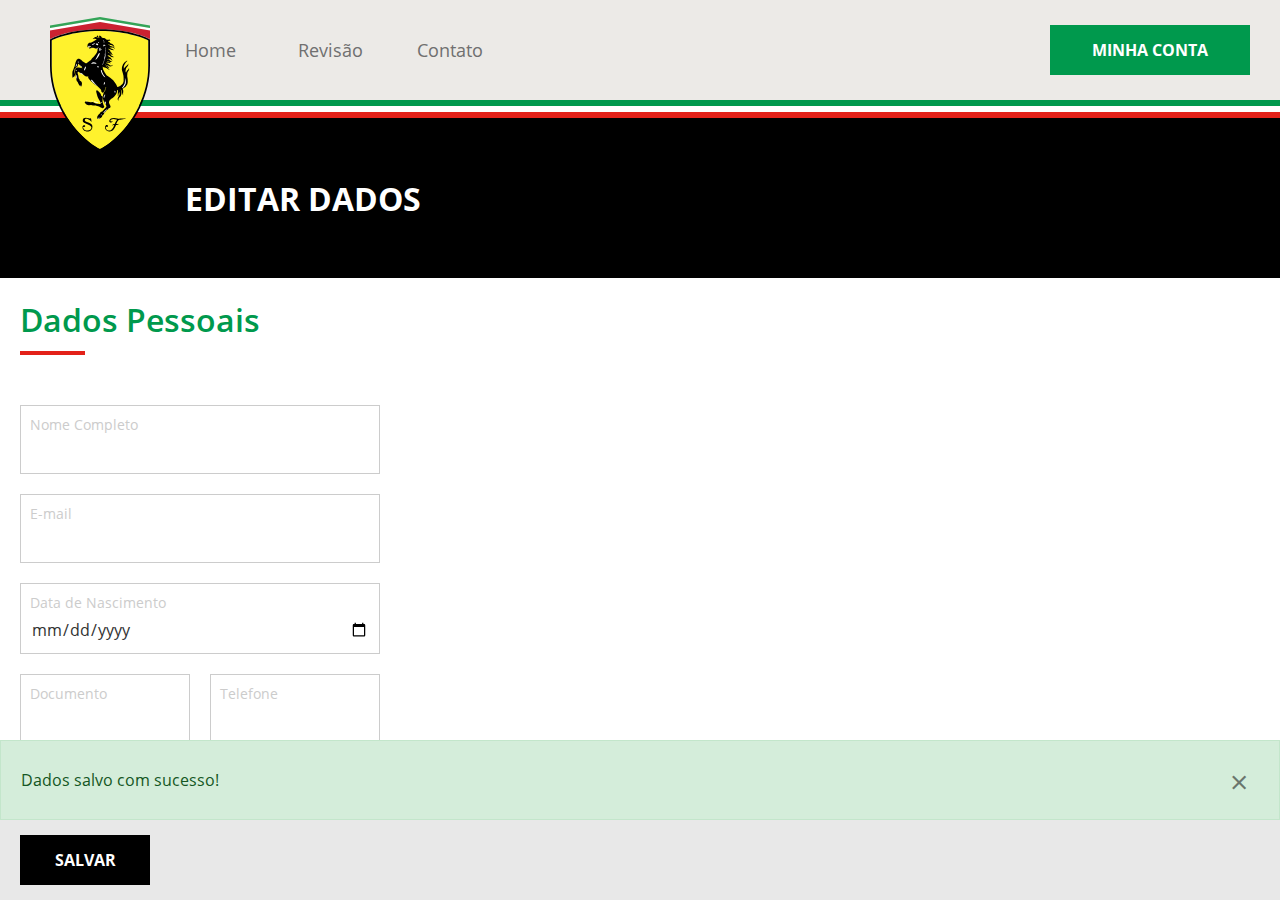
==== schedules-new.html @ 569947ba "calendario" ====
<!DOCTYPE html>
<html lang="pt-br">
<head>
    <meta charset="UTF-8"/>
    <meta http-equiv="X-UA-Compatible" content="IE=edge"/>
    <meta name="viewport" content="width=device-width, initial-scale=1.0"/>
    
    <title>Ferrari - Hcode Lab</title>
    <link rel="apple-touch-icon" sizes="57x57" href="assets/images/apple-icon-57x57.png"/>
    <link rel="apple-touch-icon" sizes="60x60" href="assets/images/apple-icon-60x60.png"/>
    <link rel="apple-touch-icon" sizes="72x72" href="assets/images/apple-icon-72x72.png"/>
    <link rel="apple-touch-icon" sizes="76x76" href="assets/images/apple-icon-76x76.png"/>
    <link rel="apple-touch-icon" sizes="114x114" href="assets/images/apple-icon-114x114.png"/>
    <link rel="apple-touch-icon" sizes="120x120" href="assets/images/apple-icon-120x120.png"/>
    <link rel="apple-touch-icon" sizes="144x144" href="assets/images/apple-icon-144x144.png"/>
    <link rel="apple-touch-icon" sizes="152x152" href="assets/images/apple-icon-152x152.png"/>
    <link rel="apple-touch-icon" sizes="180x180" href="assets/images/apple-icon-180x180.png"/>
    <link rel="icon" type="image/png" sizes="192x192"  href="assets/images/android-icon-192x192.png"/>
    <link rel="icon" type="image/png" sizes="32x32" href="assets/images/favicon-32x32.png"/>
    <link rel="icon" type="image/png" sizes="96x96" href="assets/images/favicon-96x96.png"/>
    <link rel="icon" type="image/png" sizes="16x16" href="assets/images/favicon-16x16.png"/>
    <link rel="manifest" href="manifest.json"/>
    <meta name="msapplication-TileColor" content="#1ededo"/>
    <meta name="msapplication-TileImage" content="assets/images/ms-icon-144x144.png"/>
    <meta name="theme-color" content="#1ededo"/>
    <meta name="description" content="Conheça a Ferrari Auto Center"/>
    <link rel="stylesheet" href="assets/css/main.css" type="text/css"/>
</head>
<body> <!--(open-menu) classe quando abrir a barra menu-->
    <header id="header">

        <div class="overlay"></div>
        <a href="index.html#home"><img src="assets/images/ferrari-logo.svg" alt="logo Ferrari" class="logo"></a>
        <button type="button" id="btn-open">
            <svg xmlns="http://www.w3.org/2000/svg" width="32" height="32" viewBox="0 0 32 32"><path d="M0,0H32V32H0Z" fill="none"/><path d="M3,18H29V16H3Zm0-5H29V11H3ZM3,6V8H29V6Z" transform="translate(0 4)"/></svg>
              
        </button>

        <div class="menu "> <!--(logged) classe quando usuario estiver logado-->
            <nav>
                <button type="button" id="btn-close">
                    <svg xmlns="http://www.w3.org/2000/svg" width="24" height="24" viewBox="0 0 24 24"><path d="M0,0H24V24H0Z" fill="none"/><path d="M19,6.41,17.59,5,12,10.59,6.41,5,5,6.41,10.59,12,5,17.59,6.41,19,12,13.41,17.59,19,19,17.59,13.41,12Z"/></svg>
                </button>
                <ul>
                    <li><a href="index.html#home">Home</a></li>
                    <li><a href="index.html#service">Revisão</a></li>
                    <li><a href="index.html#contact">Contato</a></li>
                    <li class="divider"><hr></li>
                    <li class="hide-guest"><a href="schedules.html">Agendamentos</a></li>
                    <li class="hide-guest"><a href="profile.html">Editar Dados</a></li>
                    <li class="hide-guest"><a href="chenge-photo.html">Mudar Foto</a></li>
                    <li class="hide-guest"><a href="chenge-password.html">Alterar Senha</a></li>
                </ul>
            </nav>
            <div class="footer">
                <hr>
                <div>
                    <picture>
                        <a href="profile.html"><img src="assets/images/user.png" alt="Joao Rangel"></a>
                    </picture>
                    <div>
                        <a href="profile.html">
                            <strong>João Rangel</strong>
                            <small>joãohcrangel@gmail.com</small>
                        </a>
                    </div>
                    <button type="button">
                        <svg xmlns="http://www.w3.org/2000/svg" width="24" height="24" viewBox="0 0 24 24"><path d="M0,0H24V24H0Z" fill="none"/><path d="M10.09,15.59,11.5,17l5-5-5-5L10.09,8.41,12.67,11H3v2h9.67ZM19,3H5A2,2,0,0,0,3,5V9H5V5H19V19H5V15H3v4a2,2,0,0,0,2,2H19a2.006,2.006,0,0,0,2-2V5A2.006,2.006,0,0,0,19,3Z" fill="#333"/></svg>
                    </button>
                </div>
                <a href="auth.html" class="btn-register">Minha Conta</a>
            </div>
        </div>
        <hr class="italy">
    </header>
    <section class="page" id="profile">

        <header>
            <h1>Editar Dados</h1>
        </header>

        <main>
            <header class="page-title">
                <h2>Dados Pessoais</h2>
                <hr/>
            </header>

            <form>
                <div class="field">
                    <input type="text" name="name" id="name" />
                    <label for="name">Nome Completo</label>
                </div>
                <div class="field">
                    <input type="email" name="email" id="email" />
                    <label for="email">E-mail</label>
                </div>
                <div class="field">
                    <input type="date" name="birth_at" id="birth_at" />
                    <label for="birth_at">Data de Nascimento</label>
                </div>

                <div class="fields">
                    <div class="field">
                        <input type="text" name="docment" id="docment" />
                        <label for="docment">Documento</label>
                    </div>
                    <div class="field">
                        <input type="tel" name="phone" id="phone" />
                        <label for="phone">Telefone</label>
                    </div>
                </div>
                <div class="toast success open">
                    Dados salvo com sucesso!
                    <button type="button" class="close">
                        <span>&times;</span>
                    </button>
                </div>

                <footer class="fixed">

                    <button type="submit">SALVAR</button>

                </footer>
            </form>
            
        </main>

    </section>
   

</body>
</html>
---- assets/css/main.css ----
@font-face {
  font-family: "Open Sans";
  src: local("Open Sans Light"), url("../fonts/OpenSans-Light.ttf") format("truetype");
  font-style: normal;
  font-weight: 300;
}
@font-face {
  font-family: "Open Sans";
  src: local("Open Sans Regular"), url("../fonts/OpenSans-Regular.ttf") format("truetype");
  font-style: normal;
  font-weight: 400;
}
@font-face {
  font-family: "Open Sans";
  src: local("Open Sans SemiBold"), url("../fonts/OpenSans-SemiBold.ttf") format("truetype");
  font-style: normal;
  font-weight: 600;
}
@font-face {
  font-family: "Open Sans";
  src: local("Open Sans Bold"), url("../fonts/OpenSans-Bold.ttf") format("truetype");
  font-style: normal;
  font-weight: bold;
}
@font-face {
  font-family: "Nothing";
  src: local("Nothing You Could Do"), url("../fonts/NothingYouCouldDo-Regular.ttf") format("truetype");
  font-style: normal;
  font-weight: 300;
}
@font-face {
  font-family: "Teko";
  src: local("Teko"), url("../fonts/Teko-Regular.ttf") format("truetype");
  font-style: normal;
  font-weight: 400;
}
:root {
  --white: #FFF;
  --black: #000;
  --black-hover: #111;
  --black-active: #222;
  --black-10: #0000001a;
  --black-50: rgba(0, 0, 0, .5);
  --black-75: #000000bf;
  --dark-0: #333;
  --dark-1: #000000BF;
  --gray: #79756c;
  --gray-0: #707070;
  --gray-1: #7e7e7e;
  --gray-2: #9A9A99;
  --gray-3: #CCC;
  --gray-4: #00000029;
  --gray-5: #E5E3DFBF;
  --gray-6: #D8D8D8;
  --gray-7: #E5E3DF;
  --gray-8: #DDD;
  --gray-9: #999;
  --gray-10: #EEE;
  --gray-11: #444;
  --gray-12: #E8E8E8;
  --red: #E32119;
  --red-hover: #E4423B;
  --red-active: #C91D16;
  --green: #00994D;
  --green-hover: #00BE60;
  --green-active: #00773C;
  --blue: #199BD4;
  --blue-hover: #1CABE9;
  --blue-active: #00A0E6;
  --success: #D4EDDA;
  --success-border: #C3E6CB;
  --success-color: #155724;
  --danger: #F8D7DA;
  --danger-border: #F5C6CB;
  --danger-color: #721C24;
  --space: 20px;
  --boder-radius: 5px;
}

* {
  box-sizing: border-box;
  scroll-behavior: smooth;
  font-family: "Open Sans";
  font-style: normal;
  font-weight: 400;
}

body, div, article, aside, footer, header, main, nav, section, ul, ol, li, button, figure, picture {
  display: flex;
}

body {
  margin: 0;
  flex-direction: column;
  background-color: var(--white);
}
body > main {
  min-height: calc(100vh - 410px);
}

hr.divider {
  background-color: var(--gray-3);
  height: 1px;
  width: calc(100% - 2em);
  margin: 3em 0;
  border: none;
  align-self: center;
}

form {
  flex-direction: column;
  width: 100%;
  padding: var(--space);
}
form .fields {
  flex-direction: column;
}
form .field {
  position: relative;
  flex-direction: column;
  width: 100%;
  margin-bottom: var(--space);
}
form .field label {
  color: var(--gray-3);
  font-size: 14px;
  position: absolute;
  top: 10px;
  left: 10px;
  transition: color 0.3s ease-in-out;
  z-index: 2;
}
form .field input, form .field textarea, form .field select {
  border: var(--gray-3) 1px solid;
  line-height: 1.5em;
  padding: 10px;
  padding-top: 33px;
  font-size: 16px;
  color: var(--dark-0);
  outline: none;
  border-radius: var(--border-radius);
  position: relative;
  z-index: 1;
  top: 0;
  transition: border-color 0.3s ease-in-out;
  width: 100%;
  background-color: transparent;
}
form .field input:focus, form .field textarea:focus, form .field select:focus {
  border-color: var(--green);
}
form .field input:focus + label, form .field textarea:focus + label, form .field select:focus + label {
  color: var(--green);
}
form .field input[readonly], form .field textarea[readonly], form .field select[readonly] {
  border: none;
  color: var(--black);
  font-weight: bold;
  font-size: 22px;
  text-transform: uppercase;
  padding-bottom: 0;
}
form .field input[readonly] + label, form .field textarea[readonly] + label, form .field select[readonly] + label {
  color: var(--gray-0);
  text-transform: uppercase;
}
form button {
  min-width: 130px;
  border: none;
  height: 50px;
  display: flex;
  justify-content: center;
  align-items: center;
  font-size: 16px;
  font-weight: bold;
  text-transform: uppercase;
  text-decoration: none;
  outline: none;
  cursor: pointer;
  border-radius: var(--border-radius);
  background: transparent;
  color: var(--black);
  background-color: var(--green);
  color: var(--white);
}
form button:hover {
  background-color: var(--black-10);
}
form button:active {
  background-color: var(--black-75);
}
form button:hover {
  background-color: var(--green-hover);
}
form button:active {
  background-color: var(--green-active);
}

@media (min-width: 1200px) {
  form {
    max-width: 400px;
  }
  form .fields {
    flex-direction: row;
  }
  form .fields .field {
    margin-right: var(--space);
  }
  form .fields .field:last-child {
    margin-right: 0;
  }
  form .fields .field textarea {
    min-height: 250px;
  }
  form button {
    max-width: 340px;
  }
}
.toast {
  position: relative;
  height: 80px;
  width: 100%;
  align-items: center;
  padding: var(--space);
  border: 1px solid transparent;
  transition: 1s cubic-bezier(0.19, 1, 0.22, 1);
}
.toast .close {
  position: absolute;
  top: 0;
  right: 0;
  padding: 16px;
  background: none;
  border: none;
  font-size: 32px;
  transition: 0.3s;
  color: var(--black-50);
  min-width: 50px;
  margin: 15px;
  cursor: pointer;
}
.toast .close:hover {
  color: var(--black-75);
}
.toast.success {
  color: var(--success-color);
  border-color: var(--success-border);
  background-color: var(--success);
}
.toast.danger {
  color: var(--danger-color);
  border-color: var(--danger-border);
  background-color: var(--danger);
}

header.page-title {
  display: flex;
  flex-direction: column;
  align-items: flex-start;
  width: 100%;
}
header.page-title h1, header.page-title h2, header.page-title h3, header.page-title h4, header.page-title h5, header.page-title h6 {
  color: var(--green);
  margin: 0;
  font-size: 32px;
  font-weight: 600;
}
header.page-title hr {
  width: 65px;
  border: none;
  border-top: 4px solid var(--red);
  margin: 10px 0;
}

.page {
  flex-direction: column;
  height: calc(100vh - 140px);
  overflow: auto;
}
.page .page-title {
  margin: var(--space);
  width: calc(100% - var(--space) * 2);
}
.page > header {
  width: 100%;
  min-height: 130px;
  background-color: var(--black);
  color: var(--white);
  justify-content: center;
  align-items: center;
  margin-top: 18px;
}
.page > header h1 {
  font-size: 23px;
  font-weight: bold;
  text-transform: uppercase;
}
.page > main {
  margin-bottom: 80px;
  flex-direction: column;
}
.page > main .toast {
  position: fixed;
  bottom: 0;
  left: 0;
  z-index: 3;
}
.page > main .toast.open {
  transform: translateY(-80px);
}
.page footer.fixed {
  width: 100%;
  position: fixed;
  bottom: 0;
  background-color: var(--gray-12);
  height: 80px;
  left: 0;
  justify-content: space-between;
  align-items: center;
  padding: var(--space);
  z-index: 4;
}
.page footer.fixed button, .page footer.fixed a {
  min-width: 130px;
  border: none;
  height: 50px;
  display: flex;
  justify-content: center;
  align-items: center;
  font-size: 16px;
  font-weight: bold;
  text-transform: uppercase;
  text-decoration: none;
  outline: none;
  cursor: pointer;
  border-radius: var(--border-radius);
  background: transparent;
  color: var(--black);
  background-color: var(--gray-3);
  color: var(--gray-0);
}
.page footer.fixed button:hover, .page footer.fixed a:hover {
  background-color: var(--black-10);
}
.page footer.fixed button:active, .page footer.fixed a:active {
  background-color: var(--black-75);
}
.page footer.fixed button:hover, .page footer.fixed a:hover {
  background-color: var(--gray-hover);
}
.page footer.fixed button:active, .page footer.fixed a:active {
  background-color: var(--gray-active);
}
.page footer.fixed button[type=submit], .page footer.fixed a.black {
  min-width: 130px;
  border: none;
  height: 50px;
  display: flex;
  justify-content: center;
  align-items: center;
  font-size: 16px;
  font-weight: bold;
  text-transform: uppercase;
  text-decoration: none;
  outline: none;
  cursor: pointer;
  border-radius: var(--border-radius);
  background: transparent;
  color: var(--black);
  background-color: var(--black);
  color: var(--white);
}
.page footer.fixed button[type=submit]:hover, .page footer.fixed a.black:hover {
  background-color: var(--black-10);
}
.page footer.fixed button[type=submit]:active, .page footer.fixed a.black:active {
  background-color: var(--black-75);
}
.page footer.fixed button[type=submit]:hover, .page footer.fixed a.black:hover {
  background-color: var(--black-hover);
}
.page footer.fixed button[type=submit]:active, .page footer.fixed a.black:active {
  background-color: var(--black-active);
}

@media (min-width: 1200px) {
  .page > header {
    justify-content: flex-start;
    padding-left: 185px;
    min-height: 160px;
  }
  .page > header h1 {
    font-size: 32px;
  }
}
#header {
  min-width: 320px;
  width: 100%;
  height: 60px;
  background-color: var(--gray-5);
  position: relative;
  z-index: 3;
}
#header .italy {
  width: 100%;
  position: absolute;
  top: 60px;
  background-color: var(--white);
  border: none;
  border-top: var(--green) 6px solid;
  border-bottom: var(--red) 6px solid;
  height: 18px;
  margin: 0;
}
#header .logo {
  position: absolute;
  transition: all 1s ease-in-out;
  top: 15px;
  width: 72px;
  right: calc(50vw - 36px);
  z-index: 5;
}
#header .menu {
  transition: right 0.5s ease-in-out;
  width: 300px;
  height: 100vh;
  padding-bottom: 50px;
  background-color: var(--gray-7);
  position: fixed;
  right: -300px;
  top: 0;
  z-index: 4;
  flex-direction: column;
  justify-content: space-between;
}
#header .menu hr {
  width: 100%;
  border-bottom: none;
  border-color: var(--black-10);
  margin: 0;
}
#header .menu.logged nav ul li.divider {
  display: flex;
}
#header .menu.logged nav ul li.hide-guest {
  display: flex;
}
#header .menu.logged .footer > div {
  display: flex;
}
#header .menu.logged .footer > a.btn-register {
  display: none;
}
#header .menu nav {
  flex-direction: column;
}
#header .menu nav ul {
  margin: 0;
  padding: 0;
  margin-top: 249px;
  width: 100%;
  flex-direction: column;
}
#header .menu nav ul li {
  padding: 14px 0;
  list-style: none;
  justify-content: center;
}
#header .menu nav ul li a {
  text-decoration: none;
  color: var(--gray-0);
}
#header .menu nav ul li.hide-guest, #header .menu nav ul li.divider {
  display: none;
}
#header .menu nav ul li hr {
  margin: 15px 0;
}
#header .menu .footer {
  flex-direction: column;
  align-items: center;
  width: 100%;
}
#header .menu .footer > div {
  display: none;
  padding: 15px;
  width: 100%;
  align-items: center;
}
#header .menu .footer > div picture {
  margin-right: 10px;
}
#header .menu .footer > div picture img {
  width: 40px;
  height: 40px;
  border-radius: 50%;
}
#header .menu .footer > div > div {
  flex-direction: column;
  flex: 1;
}
#header .menu .footer > div a {
  color: var(--dark-2);
  text-decoration: none;
  font-size: 16px;
}
#header .menu .footer > div a small {
  color: var(--gray-2);
  font-size: 12px;
}
#header .menu .btn-register {
  margin: 20px;
  width: 260px;
  min-width: 130px;
  border: none;
  height: 50px;
  display: flex;
  justify-content: center;
  align-items: center;
  font-size: 16px;
  font-weight: bold;
  text-transform: uppercase;
  text-decoration: none;
  outline: none;
  cursor: pointer;
  border-radius: var(--border-radius);
  background: transparent;
  color: var(--black);
  background-color: var(--green);
  color: var(--white);
}
#header .menu .btn-register:hover {
  background-color: var(--black-10);
}
#header .menu .btn-register:active {
  background-color: var(--black-75);
}
#header .menu .btn-register:hover {
  background-color: var(--green-hover);
}
#header .menu .btn-register:active {
  background-color: var(--green-active);
}
#header bottom {
  background: none;
  border: none;
  outline: none;
  padding: 13px;
}
#header #btn-open, #header #btn-close {
  position: absolute;
  right: 0;
  padding: 10px;
}

.open-menu {
  overflow: hidden;
}
.open-menu #header .overley {
  position: fixed;
  top: 0;
  left: 0;
  width: 100vw;
  height: 100vh;
  background-color: var(--dark-1);
  z-index: 4;
}
.open-menu #header .menu {
  right: 0;
}
.open-menu #header .logo {
  right: 87px;
  width: 120px;
}

@media (min-width: 1200px) {
  .open-menu {
    overflow: initial;
  }
  .open-menu #header .overley {
    display: none;
  }
  .open-menu #header .logo {
    width: 100px;
    top: 17px;
    right: calc(100vw - 150px);
  }
  #header {
    height: 100px;
  }
  #header .italy {
    top: 100px;
  }
  #header .logo {
    width: 100px;
    top: 17px;
    right: calc(100vw - 150px);
  }
  #header #btn-open, #header #btn-close {
    display: none;
  }
  #header .menu {
    right: initial;
    position: static;
    background-color: initial;
    width: 100%;
    height: 100px;
    flex-direction: row;
    margin-left: 150px;
    justify-content: space-between;
    align-items: center;
    padding-bottom: 0;
  }
  #header .menu .btn-register {
    margin: 0;
    margin-right: 30px;
    width: 200px;
  }
  #header .menu nav {
    width: 100%;
  }
  #header .menu nav ul {
    flex-direction: row;
    justify-content: flex-start;
    align-items: center;
    margin-top: 0;
  }
  #header .menu nav ul li a {
    font-size: 18px;
    min-width: 120px;
    padding: 10px 0;
    text-align: center;
  }
  #header .menu nav ul li a:hover {
    color: var(--black);
  }
  #header .menu .footer {
    width: initial;
    justify-content: center;
  }
  #header .menu .footer hr {
    display: none;
  }
  #header .menu .footer > div {
    height: 100px;
  }
}
#footer {
  width: 100%;
  min-width: 320px;
  background-color: var(--dark-0);
  position: relative;
  flex-direction: column;
  padding: var(--space);
  align-items: center;
  color: var(--gray-0);
}
#footer button {
  position: absolute;
  right: var(--space);
  background-color: var(--gray-6);
  box-shadow: var(--black) 0 3px 6px;
  border: none;
  border-radius: 50%;
  width: 70px;
  height: 70px;
  outline: none;
  justify-content: center;
  align-items: center;
  top: -35px;
  z-index: 1;
  cursor: pointer;
}
#footer button:hover {
  background-color: var(--);
}
#footer .columns {
  width: 100%;
  flex-direction: column;
  align-items: center;
}
#footer .columns .links {
  display: none;
}
#footer .columns ul {
  margin: 0;
  padding: 0;
  width: 300px;
  flex-direction: column;
}
#footer .columns ul li {
  list-style: none;
  font-size: 16px;
  padding: 0.5em 0;
}
#footer .columns ul li a {
  color: var(--gray-0);
  text-decoration: none;
}
#footer .columns ul li.title {
  font-weight: bold;
  font-size: 20px;
}
#footer .columns ul li.social {
  align-items: center;
}
#footer .columns ul li.social a {
  margin-right: 1em;
}
#footer .columns ul li.social img {
  height: 24px;
}
#footer .columns .logo {
  margin: var(--space);
}
#footer p {
  color: var(--white);
  font-weight: bold;
  font-size: 18px;
}

@media (min-width: 1200px) {
  #footer {
    padding-left: 100px;
    padding-right: 100px;
    padding-bottom: 0;
  }
  #footer .columns {
    flex-direction: row;
    justify-content: space-between;
  }
  #footer .columns .links {
    display: flex;
  }
  #footer .columns ul li a:hover {
    color: var(--white);
  }
}

/*# sourceMappingURL=main.css.map */
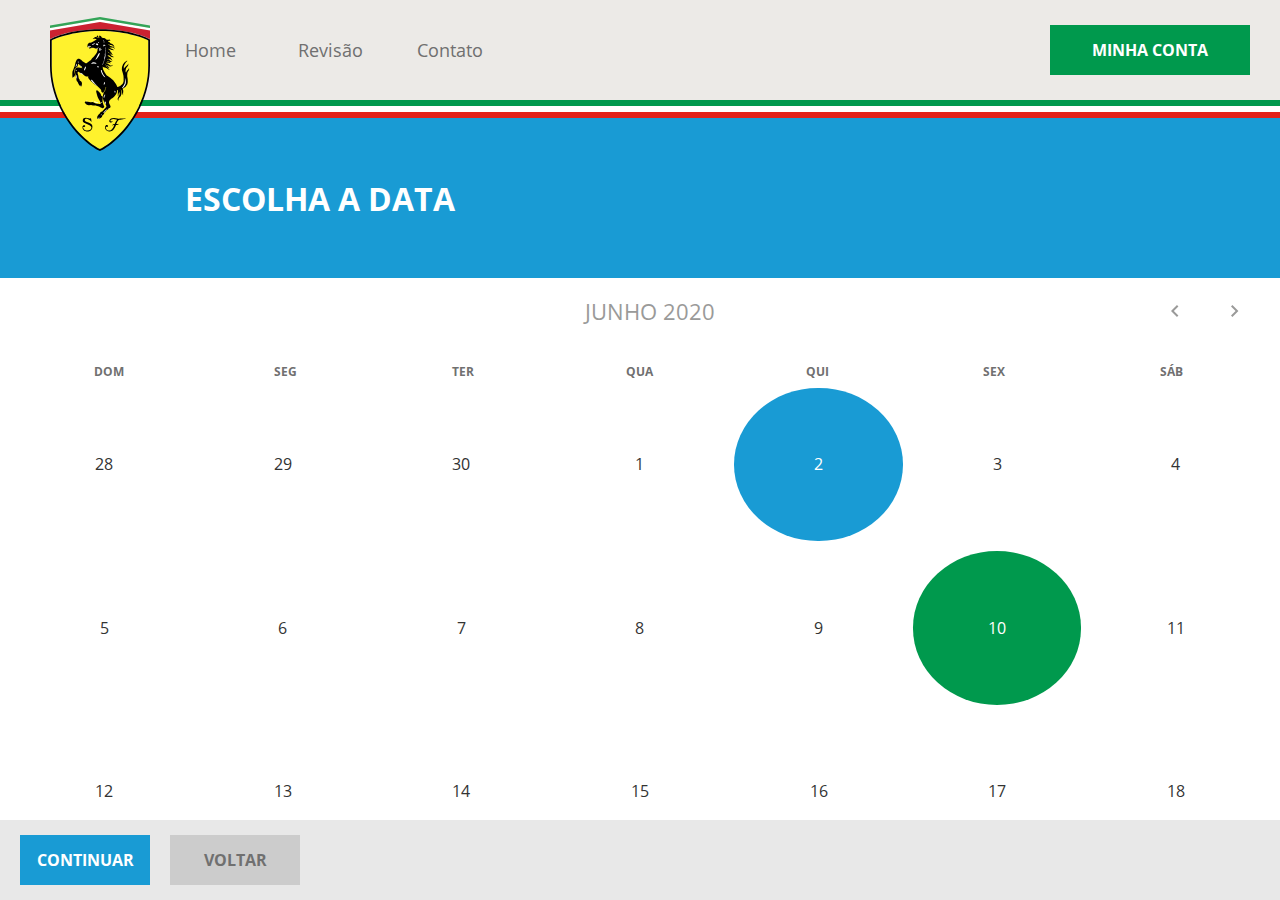
==== commit e1b4b234: "calendário" ====
--- a/schedules-new.html
+++ b/schedules-new.html
@@ -73,52 +73,85 @@
         </div>
         <hr class="italy">
     </header>
-    <section class="page" id="profile">
+    <section class="page blue" id="schedules-new">
 
         <header>
-            <h1>Editar Dados</h1>
+            <h1>Escolha a Data</h1>
         </header>
 
         <main>
-            <header class="page-title">
-                <h2>Dados Pessoais</h2>
-                <hr/>
-            </header>
+            <div class="calendar">
+                <div class="month">
+                    <button type="button" class="btn-tody"></button>
 
+                    <h2>Junho 2020</h2>
+
+                    <nav>
+                        <button type="button" class="btn-prev"><svg xmlns="http://www.w3.org/2000/svg" width="7.41" height="12" viewBox="0 0 7.41 12"><path d="M10,6,8.59,7.41,13.17,12,8.59,16.59,10,18l6-6Z" transform="translate(16 18) rotate(180)" fill="#9a9a99"/></svg></button>
+
+                        <button type="button" class="btn-next"><svg xmlns="http://www.w3.org/2000/svg" width="7.41" height="12" viewBox="0 0 7.41 12"><path d="M10,6,8.59,7.41,13.17,12,8.59,16.59,10,18l6-6Z" transform="translate(-8.59 -6)" fill="#9a9a99"/></svg></button>
+
+                    </nav>
+                    
+
+                </div>
+                <ul class="weekdays">
+                    <li>Dom</li>
+                    <li>Seg</li>
+                    <li>Ter</li>
+                    <li>Qua</li>
+                    <li>Qui</li>
+                    <li>Sex</li>
+                    <li>Sáb</li>
+                </ul>
+
+                <ul class="days">
+                    <li class="month-prev">28</li>
+                    <li class="month-prev">29</li>
+                    <li class="month-prev">30</li>
+                    <li>1</li>
+                    <li class="active">2</li>
+                    <li>3</li>
+                    <li>4</li>
+                    <li>5</li>
+                    <li>6</li>
+                    <li>7</li>
+                    <li>8</li>
+                    <li>9</li>
+                    <li class="selected">10</li>
+                    <li>11</li>
+                    <li>12</li>
+                    <li>13</li>
+                    <li>14</li>
+                    <li>15</li>
+                    <li>16</li>
+                    <li>17</li>
+                    <li>18</li>
+                    <li>19</li>
+                    <li>20</li>
+                    <li>21</li>
+                    <li>22</li>
+                    <li>23</li>
+                    <li>24</li>
+                    <li>25</li>
+                    <li>26</li>
+                    <li>27</li>
+                    <li>28</li>
+                    <li>29</li>
+                    <li>30</li>
+                    <li>31</li>
+                    <li class="month-next">1</li>
+                    
+                </ul>
+
+            </div>
+            
             <form>
-                <div class="field">
-                    <input type="text" name="name" id="name" />
-                    <label for="name">Nome Completo</label>
-                </div>
-                <div class="field">
-                    <input type="email" name="email" id="email" />
-                    <label for="email">E-mail</label>
-                </div>
-                <div class="field">
-                    <input type="date" name="birth_at" id="birth_at" />
-                    <label for="birth_at">Data de Nascimento</label>
-                </div>
-
-                <div class="fields">
-                    <div class="field">
-                        <input type="text" name="docment" id="docment" />
-                        <label for="docment">Documento</label>
-                    </div>
-                    <div class="field">
-                        <input type="tel" name="phone" id="phone" />
-                        <label for="phone">Telefone</label>
-                    </div>
-                </div>
-                <div class="toast success open">
-                    Dados salvo com sucesso!
-                    <button type="button" class="close">
-                        <span>&times;</span>
-                    </button>
-                </div>
 
                 <footer class="fixed">
 
-                    <button type="submit">SALVAR</button>
+                    <a href="index.html">VOLTAR</a> 
+                    <button type="submit">CONTINUAR</button>
 
                 </footer>
             </form>
--- a/assets/css/main.css
+++ b/assets/css/main.css
@@ -382,6 +382,74 @@
 .page footer.fixed button[type=submit]:active, .page footer.fixed a.black:active {
   background-color: var(--black-active);
 }
+.page.blue > header {
+  background-color: var(--blue);
+}
+.page.blue footer.fixed button[type=submit], .page.blue footer.fixed a.black {
+  min-width: 130px;
+  border: none;
+  height: 50px;
+  display: flex;
+  justify-content: center;
+  align-items: center;
+  font-size: 16px;
+  font-weight: bold;
+  text-transform: uppercase;
+  text-decoration: none;
+  outline: none;
+  cursor: pointer;
+  border-radius: var(--border-radius);
+  background: transparent;
+  color: var(--black);
+  background-color: var(--blue);
+  color: var(--white);
+}
+.page.blue footer.fixed button[type=submit]:hover, .page.blue footer.fixed a.black:hover {
+  background-color: var(--black-10);
+}
+.page.blue footer.fixed button[type=submit]:active, .page.blue footer.fixed a.black:active {
+  background-color: var(--black-75);
+}
+.page.blue footer.fixed button[type=submit]:hover, .page.blue footer.fixed a.black:hover {
+  background-color: var(--blue-hover);
+}
+.page.blue footer.fixed button[type=submit]:active, .page.blue footer.fixed a.black:active {
+  background-color: var(--blue-active);
+}
+.page.green > header {
+  background-color: var(--green);
+}
+.page.green footer.fixed button[type=submit], .page.green footer.fixed a.black {
+  min-width: 130px;
+  border: none;
+  height: 50px;
+  display: flex;
+  justify-content: center;
+  align-items: center;
+  font-size: 16px;
+  font-weight: bold;
+  text-transform: uppercase;
+  text-decoration: none;
+  outline: none;
+  cursor: pointer;
+  border-radius: var(--border-radius);
+  background: transparent;
+  color: var(--black);
+  background-color: var(--green);
+  color: var(--white);
+}
+.page.green footer.fixed button[type=submit]:hover, .page.green footer.fixed a.black:hover {
+  background-color: var(--black-10);
+}
+.page.green footer.fixed button[type=submit]:active, .page.green footer.fixed a.black:active {
+  background-color: var(--black-75);
+}
+.page.green footer.fixed button[type=submit]:hover, .page.green footer.fixed a.black:hover {
+  background-color: var(--green-hover);
+}
+.page.green footer.fixed button[type=submit]:active, .page.green footer.fixed a.black:active {
+  background-color: var(--green-active);
+}
 
 @media (min-width: 1200px) {
   .page > header {
@@ -391,6 +459,131 @@
   }
   .page > header h1 {
     font-size: 32px;
+  }
+  .page footer.fixed {
+    justify-content: flex-start;
+  }
+  .page footer.fixed button + button, .page footer.fixed a + a, .page footer.fixed button + a, .page footer.fixed a + button {
+    margin-right: var(--space);
+  }
+  .page footer.fixed button, .page footer.fixed a {
+    order: 1;
+  }
+  .page footer.fixed button:first-child, .page footer.fixed a:first-child {
+    order: 2;
+  }
+}
+.calendar {
+  flex-direction: column;
+  padding: 0 var(--space);
+  margin-bottom: var(--space);
+}
+.calendar .month {
+  justify-content: space-between;
+  align-items: center;
+  color: var(--gray-2);
+  margin-bottom: 10px;
+  text-transform: uppercase;
+}
+.calendar .month h2 {
+  font-size: 22px;
+  font-weight: 400;
+}
+.calendar .month button {
+  min-width: 130px;
+  border: none;
+  height: 50px;
+  display: flex;
+  justify-content: center;
+  align-items: center;
+  font-size: 16px;
+  font-weight: bold;
+  text-transform: uppercase;
+  text-decoration: none;
+  outline: none;
+  cursor: pointer;
+  border-radius: var(--border-radius);
+  background: transparent;
+  color: var(--black);
+  border: var(--space) 2px solid;
+  border-radius: var(--border-radius);
+  color: var(--gray-2);
+}
+.calendar .month button:hover {
+  background-color: var(--black-10);
+}
+.calendar .month button:active {
+  background-color: var(--black-75);
+}
+.calendar .month nav button {
+  min-width: 50px;
+}
+.calendar .month nav button + button {
+  margin-left: 10px;
+}
+.calendar .month .btn-today {
+  display: none;
+}
+.calendar ul {
+  margin: 0;
+  padding: 0;
+}
+.calendar .weekdays {
+  font-weight: bold;
+  text-transform: uppercase;
+  color: var(--gray-0);
+  display: grid;
+  grid-template-columns: 1fr 1fr 1fr 1fr 1fr 1fr 1fr;
+}
+.calendar .weekdays li {
+  justify-content: center;
+  padding: 8px 0;
+  font-size: 12px;
+  font-weight: bold;
+}
+.calendar .days {
+  display: grid;
+  grid-template-columns: 1fr 1fr 1fr 1fr 1fr 1fr 1fr;
+  grid-template-rows: 12vw 12vw 12vw 12vw 12vw;
+  grid-gap: 10px;
+  color: var(--dark-0);
+}
+.calendar .days li {
+  font-size: 16px;
+  justify-content: center;
+  align-items: center;
+  padding: 0;
+  border-radius: 50%;
+  cursor: pointer;
+  transition: all 0.1s ease-in-out;
+}
+.calendar .days li:hover {
+  background-color: var(--gray-7);
+}
+.calendar .days li.active {
+  background-color: var(--blue);
+  color: var(--white);
+}
+.calendar .days li.active:hover {
+  background-color: var(--blue-hover);
+}
+.calendar .days li.active:active {
+  background-color: var(--blue-active);
+}
+.calendar .days li.selected {
+  background-color: var(--green);
+  color: var(--white);
+}
+.calendar .days li.selected:hover {
+  background-color: var(--green-hover);
+}
+.calendar .days li.selected:active {
+  background-color: var(--green-active);
+}
+
+@media (min-width 1200px) {
+  .calendar .month {
+    margin: var(--space) 0;
   }
 }
 #header {
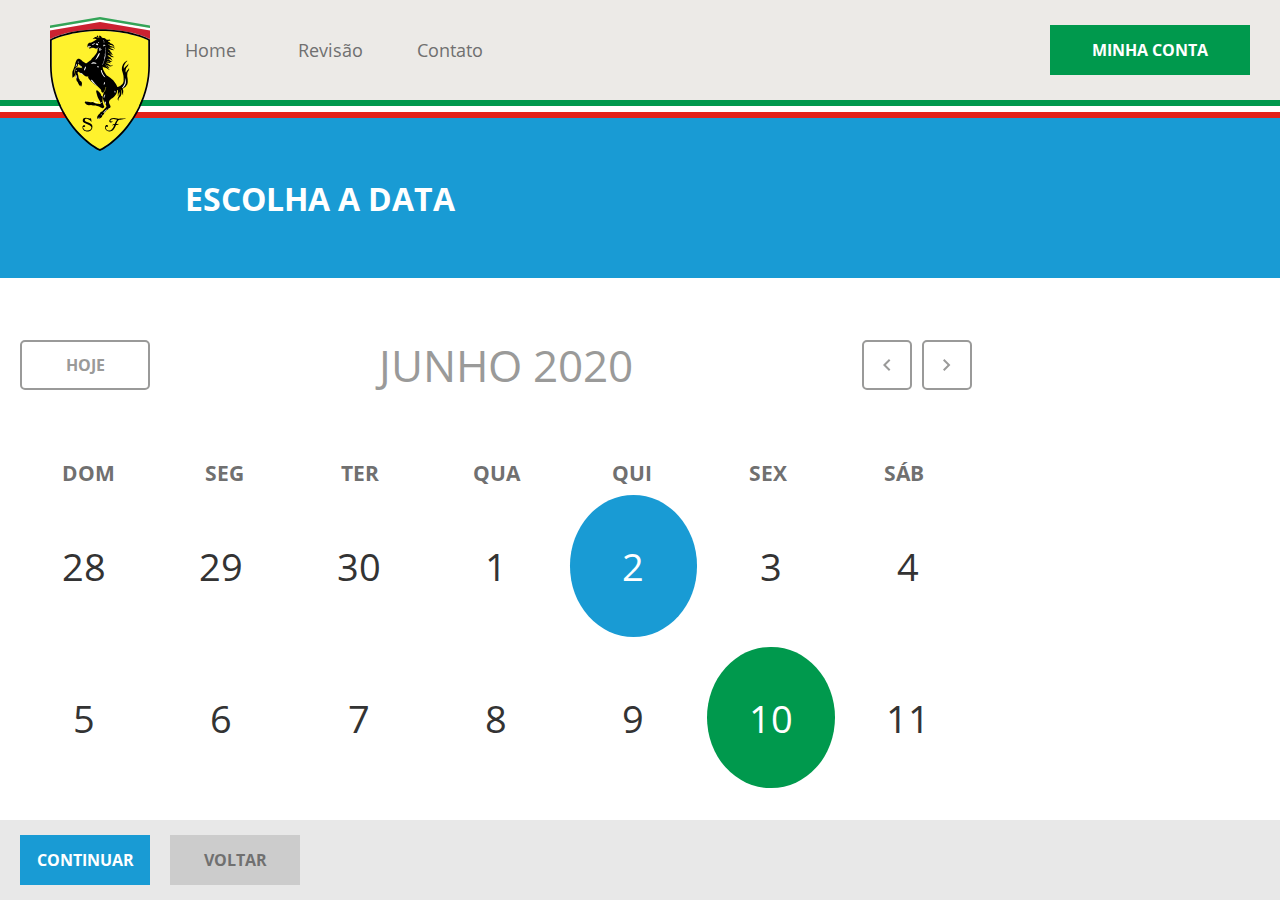
==== commit 3dd28e65: "calendar" ====
--- a/schedules-new.html
+++ b/schedules-new.html
@@ -82,7 +82,7 @@
         <main>
             <div class="calendar">
                 <div class="month">
-                    <button type="button" class="btn-tody"></button>
+                    <button type="button" class="btn-tody">Hoje</button>
 
                     <h2>Junho 2020</h2>
 
--- a/assets/css/main.css
+++ b/assets/css/main.css
@@ -505,8 +505,8 @@
   border-radius: var(--border-radius);
   background: transparent;
   color: var(--black);
-  border: var(--space) 2px solid;
-  border-radius: var(--border-radius);
+  border: var(--gray-2) 2px solid;
+  border-radius: var(--boder-radius);
   color: var(--gray-2);
 }
 .calendar .month button:hover {
@@ -533,7 +533,7 @@
   text-transform: uppercase;
   color: var(--gray-0);
   display: grid;
-  grid-template-columns: 1fr 1fr 1fr 1fr 1fr 1fr 1fr;
+  grid-template-columns: repeat(7, 1fr);
 }
 .calendar .weekdays li {
   justify-content: center;
@@ -543,8 +543,8 @@
 }
 .calendar .days {
   display: grid;
-  grid-template-columns: 1fr 1fr 1fr 1fr 1fr 1fr 1fr;
-  grid-template-rows: 12vw 12vw 12vw 12vw 12vw;
+  grid-template-columns: repeat(7, 1fr);
+  grid-template-rows: repeat(5, 12vw);
   grid-gap: 10px;
   color: var(--dark-0);
 }
@@ -581,9 +581,28 @@
   background-color: var(--green-active);
 }
 
-@media (min-width 1200px) {
+@media (min-width: 992px) {
+  .calendar {
+    max-width: 992px;
+  }
   .calendar .month {
     margin: var(--space) 0;
+  }
+  .calendar .month h2 {
+    font-size: 44px;
+  }
+  .calendar .month .btn-today {
+    display: flex;
+  }
+  .calendar .weekdays li {
+    font-size: 21px;
+    font-weight: bold;
+  }
+  .calendar .days {
+    grid-template-rows: repeat(5, 141.7142857143px);
+  }
+  .calendar .days li {
+    font-size: 38px;
   }
 }
 #header {
